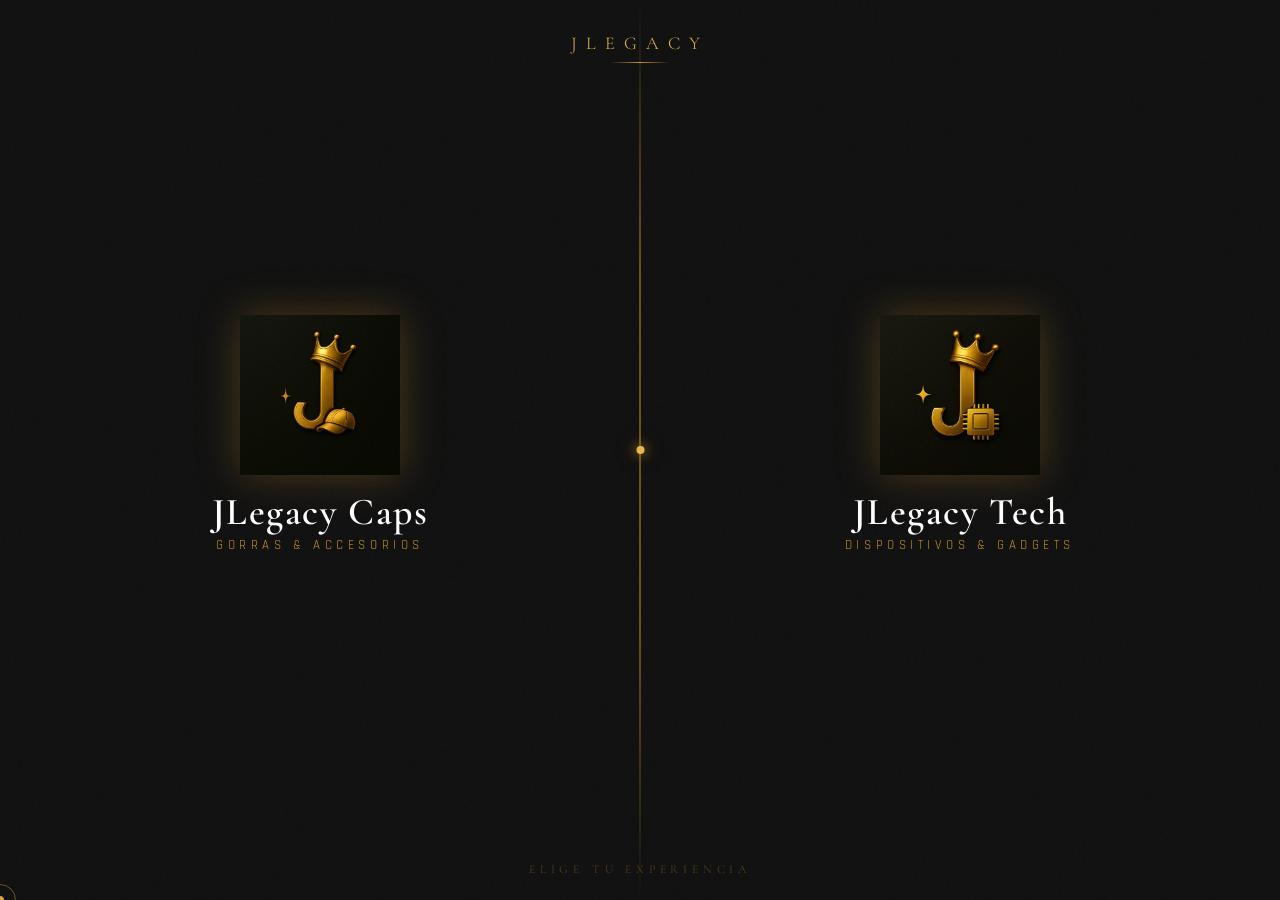
==== index.html @ b5ba267f "Add files via upload" ====
<!DOCTYPE html>
<html lang="es">
<head>
  <meta charset="UTF-8">
  <meta name="viewport" content="width=device-width, initial-scale=1.0">
  <title>JLegacy</title>
  <link rel="stylesheet" href="css/index.css">
</head>
<body>

  <div class="scene">

    <div class="corner corner-tl"></div>
    <div class="corner corner-tr"></div>
    <div class="corner corner-bl"></div>
    <div class="corner corner-br"></div>

    <div class="sparkle sp1"></div>
    <div class="sparkle sp2"></div>
    <div class="sparkle sp3"></div>
    <div class="sparkle sp4"></div>
    <div class="sparkle sp5"></div>

    <div class="brand-header">
      <div class="brand-name">JLegacy</div>
      <div class="brand-line"></div>
    </div>

    <div class="selector">

      <a class="store-btn caps-btn" href="caps.html">
        <div class="glow-layer"></div>
        <div class="btn-content">
          <div class="logo-wrap">
            <div class="logo-ring"></div>
            <img src="assets/logo-caps.png" alt="JLegacy Caps">
          </div>
          <div class="store-name">
            <div class="store-title">JLegacy Caps</div>
            <div class="store-subtitle">Gorras &amp; Accesorios</div>
          </div>
          <div class="enter-cta">Entrar</div>
        </div>
      </a>

      <div class="divider"></div>

      <a class="store-btn tech-btn" href="tech.html">
        <div class="glow-layer"></div>
        <div class="btn-content">
          <div class="logo-wrap">
            <div class="logo-ring"></div>
            <img src="assets/logo-tech.png" alt="JLegacy Tech">
          </div>
          <div class="store-name">
            <div class="store-title">JLegacy Tech</div>
            <div class="store-subtitle">Dispositivos &amp; Gadgets</div>
          </div>
          <div class="enter-cta">Entrar</div>
        </div>
      </a>

    </div>

    <div class="tagline">Elige tu experiencia</div>

  </div>

  <script src="js/index.js"></script>
</body>
</html>
---- css/index.css ----
@import url('https://fonts.googleapis.com/css2?family=Cormorant+Garamond:wght@300;400;600;700&family=Rajdhani:wght@300;400;500;600;700&display=swap');

*, *::before, *::after {
  box-sizing: border-box;
  margin: 0;
  padding: 0;
}

:root {
  --black:       #080808;
  --black2:      #111111;
  --gold-dark:   #8B6010;
  --gold:        #C9922A;
  --gold-mid:    #E8B84B;
  --gold-light:  #F5D070;
  --gold-shine:  #FFE566;
  --white:       #FFFFFF;
}

html, body {
  height: 100%;
  background: var(--black);
  color: var(--white);
  font-family: 'Rajdhani', sans-serif;
  overflow: hidden;
}

body::before {
  content: '';
  position: fixed;
  inset: 0;
  background-image: url("data:image/svg+xml,%3Csvg viewBox='0 0 256 256' xmlns='http://www.w3.org/2000/svg'%3E%3Cfilter id='noise'%3E%3CfeTurbulence type='fractalNoise' baseFrequency='0.9' numOctaves='4' stitchTiles='stitch'/%3E%3C/filter%3E%3Crect width='100%25' height='100%25' filter='url(%23noise)' opacity='0.04'/%3E%3C/svg%3E");
  pointer-events: none;
  z-index: 100;
  opacity: 0.4;
}


.scene {
  position: relative;
  width: 100vw;
  height: 100dvh;
  display: flex;
  flex-direction: column;
  align-items: center;
  justify-content: center;
  overflow: hidden;
}

.scene::after {
  content: '';
  position: absolute;
  top: 50%;
  left: 50%;
  transform: translate(-50%, -50%);
  width: 600px;
  height: 600px;
  background: radial-gradient(ellipse, rgba(201,146,42,0.08) 0%, transparent 70%);
  pointer-events: none;
  animation: pulse-ambient 4s ease-in-out infinite;
}

.brand-header {
  position: absolute;
  top: 32px;
  left: 50%;
  transform: translateX(-50%);
  text-align: center;
  z-index: 10;
  opacity: 0;
  animation: fadeDown 0.9s ease forwards 0.2s;
}

.brand-name {
  font-family: 'Cormorant Garamond', serif;
  font-size: clamp(13px, 3vw, 18px);
  font-weight: 300;
  letter-spacing: 0.5em;
  color: var(--gold-mid);
  text-transform: uppercase;
}

.brand-line {
  width: 60px;
  height: 1px;
  background: linear-gradient(90deg, transparent, var(--gold), transparent);
  margin: 8px auto 0;
}

.selector {
  display: flex;
  width: 100%;
  height: 100dvh;
  position: relative;
  z-index: 5;
}

.store-btn {
  flex: 1;
  position: relative;
  display: flex;
  flex-direction: column;
  align-items: center;
  justify-content: center;
  gap: 20px;
  cursor: pointer;
  overflow: hidden;
  border: none;
  background: transparent;
  padding: 0;
  transition: flex 0.6s cubic-bezier(0.4, 0, 0.2, 1);
  text-decoration: none;
  color: inherit;
}

.store-btn::before {
  content: '';
  position: absolute;
  inset: 0;
  background: var(--black2);
  transition: opacity 0.4s ease;
  opacity: 1;
}

.store-btn:hover { flex: 1.3; }
.store-btn:hover::before { opacity: 0; }

.store-btn .glow-layer {
  position: absolute;
  inset: 0;
  opacity: 0;
  transition: opacity 0.5s ease;
}

.caps-btn .glow-layer {
  background: radial-gradient(ellipse at 30% 50%, rgba(201,146,42,0.18) 0%, transparent 65%);
}

.tech-btn .glow-layer {
  background: radial-gradient(ellipse at 70% 50%, rgba(201,146,42,0.18) 0%, transparent 65%);
}

.store-btn:hover .glow-layer { opacity: 1; }

.divider {
  position: absolute;
  left: 50%;
  top: 0;
  bottom: 0;
  width: 1px;
  background: linear-gradient(180deg, transparent 0%, var(--gold) 30%, var(--gold) 70%, transparent 100%);
  z-index: 20;
  transform: translateX(-50%);
  opacity: 0;
  animation: fadeIn 1s ease forwards 0.8s;
}

.divider::after {
  content: '';
  position: absolute;
  top: 50%;
  left: 50%;
  transform: translate(-50%, -50%);
  width: 8px;
  height: 8px;
  background: var(--gold-mid);
  border-radius: 50%;
  box-shadow: 0 0 12px var(--gold), 0 0 24px rgba(201,146,42,0.4);
  animation: pulse-dot 2s ease-in-out infinite;
}

.btn-content {
  position: relative;
  z-index: 10;
  display: flex;
  flex-direction: column;
  align-items: center;
  gap: 18px;
  opacity: 0;
  animation: fadeUp 0.9s ease forwards;
}

.caps-btn .btn-content { animation-delay: 0.5s; }
.tech-btn .btn-content { animation-delay: 0.7s; }

.logo-wrap {
  width: clamp(100px, 20vw, 160px);
  height: clamp(100px, 20vw, 160px);
  position: relative;
  transition: transform 0.4s cubic-bezier(0.34, 1.56, 0.64, 1);
  filter: drop-shadow(0 0 20px rgba(201,146,42,0.3));
}

.store-btn:hover .logo-wrap {
  transform: scale(1.08) translateY(-4px);
  filter: drop-shadow(0 0 32px rgba(232,184,75,0.6)) drop-shadow(0 8px 24px rgba(0,0,0,0.6));
}

.logo-wrap img {
  width: 100%;
  height: 100%;
  object-fit: contain;
}

.logo-ring {
  position: absolute;
  inset: -12px;
  border-radius: 50%;
  border: 1px solid rgba(201,146,42,0.5);
  opacity: 0;
  transition: opacity 0.4s ease;
}

.store-btn:hover .logo-ring {
  opacity: 1;
  animation: spin-ring 3s linear infinite;
}

.store-title {
  font-family: 'Cormorant Garamond', serif;
  font-size: clamp(22px, 4.5vw, 38px);
  font-weight: 600;
  color: var(--white);
  letter-spacing: 0.04em;
  line-height: 1;
  text-align: center;
  transition: color 0.3s ease;
}

.store-btn:hover .store-title { color: var(--gold-light); }

.store-subtitle {
  font-family: 'Rajdhani', sans-serif;
  font-size: clamp(10px, 1.8vw, 13px);
  font-weight: 400;
  letter-spacing: 0.35em;
  color: var(--gold);
  text-transform: uppercase;
  margin-top: 6px;
  text-align: center;
  transition: letter-spacing 0.4s ease;
}

.store-btn:hover .store-subtitle { letter-spacing: 0.5em; }

.enter-cta {
  display: flex;
  align-items: center;
  gap: 8px;
  font-size: clamp(10px, 1.6vw, 12px);
  letter-spacing: 0.3em;
  color: var(--gold-dark);
  text-transform: uppercase;
  font-weight: 500;
  opacity: 0;
  transform: translateY(6px);
  transition: opacity 0.3s ease, transform 0.3s ease, color 0.3s ease;
}

.store-btn:hover .enter-cta {
  opacity: 1;
  transform: translateY(0);
  color: var(--gold-mid);
}

.enter-cta::before,
.enter-cta::after {
  content: '';
  display: block;
  width: 20px;
  height: 1px;
  background: var(--gold-mid);
}

.corner {
  position: absolute;
  width: 20px;
  height: 20px;
  opacity: 0;
  animation: fadeIn 1s ease forwards 1s;
}

.corner-tl { top: 20px; left: 20px;  border-top: 1px solid var(--gold); border-left: 1px solid var(--gold); }
.corner-tr { top: 20px; right: 20px; border-top: 1px solid var(--gold); border-right: 1px solid var(--gold); }
.corner-bl { bottom: 20px; left: 20px;  border-bottom: 1px solid var(--gold); border-left: 1px solid var(--gold); }
.corner-br { bottom: 20px; right: 20px; border-bottom: 1px solid var(--gold); border-right: 1px solid var(--gold); }

.sparkle {
  position: absolute;
  width: 4px;
  height: 4px;
  pointer-events: none;
}

.sparkle::before, .sparkle::after {
  content: '';
  position: absolute;
  background: var(--gold-light);
  border-radius: 2px;
}

.sparkle::before { width: 100%; height: 1px; top: 50%; left: 0; transform: translateY(-50%); }
.sparkle::after  { height: 100%; width: 1px; left: 50%; top: 0; transform: translateX(-50%); }

.sp1 { top: 22%; left: 18%; animation: twinkle 2.4s ease-in-out infinite 0.3s; }
.sp2 { top: 65%; left: 38%; animation: twinkle 3s ease-in-out infinite 1.1s; }
.sp3 { top: 30%; right: 22%; animation: twinkle 2.7s ease-in-out infinite 0.7s; }
.sp4 { top: 70%; right: 15%; animation: twinkle 2.1s ease-in-out infinite 1.8s; }
.sp5 { top: 45%; left: 8%;  animation: twinkle 3.3s ease-in-out infinite 0.1s; }

.tagline {
  position: absolute;
  bottom: 24px;
  left: 50%;
  transform: translateX(-50%);
  font-family: 'Cormorant Garamond', serif;
  font-size: clamp(10px, 1.5vw, 12px);
  font-weight: 300;
  letter-spacing: 0.4em;
  color: rgba(201,146,42,0.4);
  white-space: nowrap;
  text-transform: uppercase;
  z-index: 20;
  opacity: 0;
  animation: fadeIn 1.2s ease forwards 1.2s;
}

@keyframes fadeUp {
  from { opacity: 0; transform: translateY(28px); }
  to   { opacity: 1; transform: translateY(0); }
}

@keyframes fadeDown {
  from { opacity: 0; transform: translateX(-50%) translateY(-16px); }
  to   { opacity: 1; transform: translateX(-50%) translateY(0); }
}

@keyframes fadeIn {
  to { opacity: 1; }
}

@keyframes pulse-ambient {
  0%, 100% { opacity: 0.6; transform: translate(-50%, -50%) scale(1); }
  50%       { opacity: 1;   transform: translate(-50%, -50%) scale(1.08); }
}

@keyframes pulse-dot {
  0%, 100% { box-shadow: 0 0 8px var(--gold), 0 0 16px rgba(201,146,42,0.3); }
  50%       { box-shadow: 0 0 16px var(--gold-light), 0 0 32px rgba(232,184,75,0.5); }
}

@keyframes spin-ring {
  to { transform: rotate(360deg); }
}

@keyframes twinkle {
  0%, 100% { opacity: 0.2; transform: scale(0.8); }
  50%       { opacity: 1;   transform: scale(1.3); }
}

@media (max-width: 600px), (orientation: portrait) {
  .selector { flex-direction: column; }
  .store-btn:hover { flex: 1.2; }

  .caps-btn .glow-layer {
    background: radial-gradient(ellipse at 50% 60%, rgba(201,146,42,0.2) 0%, transparent 65%);
  }
  .tech-btn .glow-layer {
    background: radial-gradient(ellipse at 50% 40%, rgba(201,146,42,0.2) 0%, transparent 65%);
  }

  .divider {
    top: 50%; left: 0; right: 0; bottom: auto;
    width: 100%; height: 1px;
    background: linear-gradient(90deg, transparent 0%, var(--gold) 30%, var(--gold) 70%, transparent 100%);
  }

  .logo-wrap {
    width: clamp(80px, 22vw, 110px);
    height: clamp(80px, 22vw, 110px);
  }

  .corner-tl { top: 12px; left: 12px; }
  .corner-tr { top: 12px; right: 12px; }
  .corner-bl { bottom: 12px; left: 12px; }
  .corner-br { bottom: 12px; right: 12px; }

  .brand-header { top: 20px; }
  .tagline { bottom: 14px; letter-spacing: 0.25em; }
}
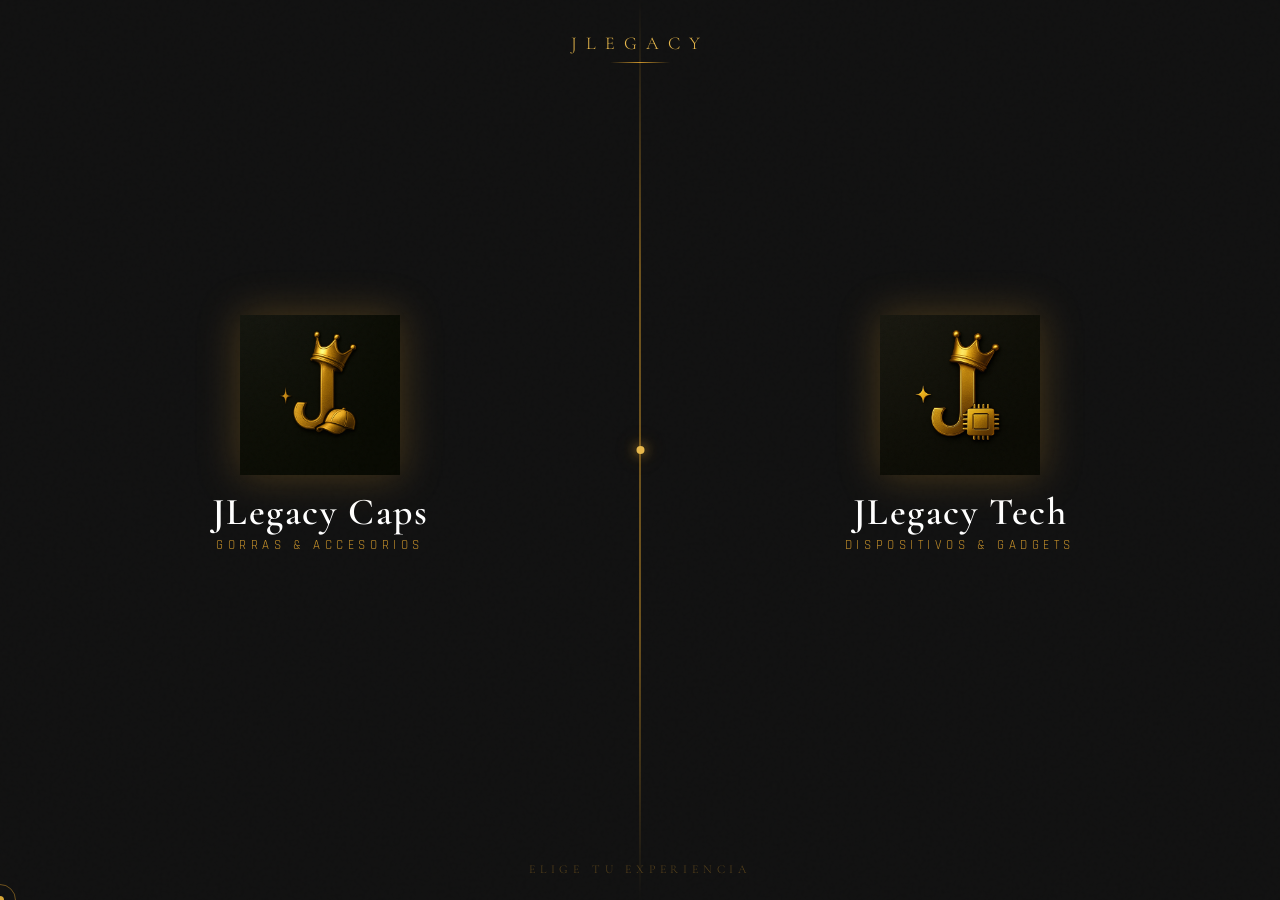
==== commit bcaf7221: "Update tech store button structure and overlay Replaced anchor tag with a div for the tech store but" ====
--- a/index.html
+++ b/index.html
@@ -45,20 +45,23 @@
 
       <div class="divider"></div>
 
-      <a class="store-btn tech-btn" href="tech.html">
-        <div class="glow-layer"></div>
-        <div class="btn-content">
-          <div class="logo-wrap">
-            <div class="logo-ring"></div>
-            <img src="assets/logo-tech.png" alt="JLegacy Tech">
-          </div>
-          <div class="store-name">
-            <div class="store-title">JLegacy Tech</div>
-            <div class="store-subtitle">Dispositivos &amp; Gadgets</div>
-          </div>
-          <div class="enter-cta">Entrar</div>
-        </div>
-      </a>
+      <div class="store-btn tech-btn">
+  <div class="glow-layer"></div>
+  <div class="btn-content">
+    <div class="logo-wrap">
+      <div class="logo-ring"></div>
+      <img src="assets/logo-tech.png" alt="JLegacy Tech">
+    </div>
+    <div class="store-name">
+      <div class="store-title">JLegacy Tech</div>
+      <div class="store-subtitle">Dispositivos &amp; Gadgets</div>
+    </div>
+    <div class="enter-cta">Entrar</div>
+  </div>
+  <div class="proximamente-overlay">
+    <div class="proximamente-text">¡Próximamente!</div>
+  </div>
+</div>
 
     </div>
 
@@ -68,4 +71,4 @@
 
   <script src="js/index.js"></script>
 </body>
-</html>+</html>
--- a/css/index.css
+++ b/css/index.css
@@ -387,4 +387,41 @@
 
   .brand-header { top: 20px; }
   .tagline { bottom: 14px; letter-spacing: 0.25em; }
-}+}
+
+.proximamente-overlay {
+  position: absolute;
+  inset: 0;
+  background: rgba(8,8,8,0.75);
+  display: flex;
+  align-items: center;
+  justify-content: center;
+  opacity: 0;
+  transition: opacity 0.3s ease;
+  backdrop-filter: blur(2px);
+  z-index: 20;
+}
+
+.tech-btn:hover .proximamente-overlay {
+  opacity: 1;
+}
+
+.proximamente-text {
+  font-family: 'Cormorant Garamond', serif;
+  font-size: clamp(24px, 5vw, 42px);
+  font-weight: 700;
+  color: var(--gold-light);
+  letter-spacing: 0.08em;
+  text-align: center;
+  filter: drop-shadow(0 0 20px rgba(232,184,75,0.6));
+  animation: pulse-text 2s ease-in-out infinite;
+}
+
+@keyframes pulse-text {
+  0%, 100% { opacity: 0.8; transform: scale(1); }
+  50% { opacity: 1; transform: scale(1.05); }
+}
+
+.tech-btn {
+  cursor: default;
+}
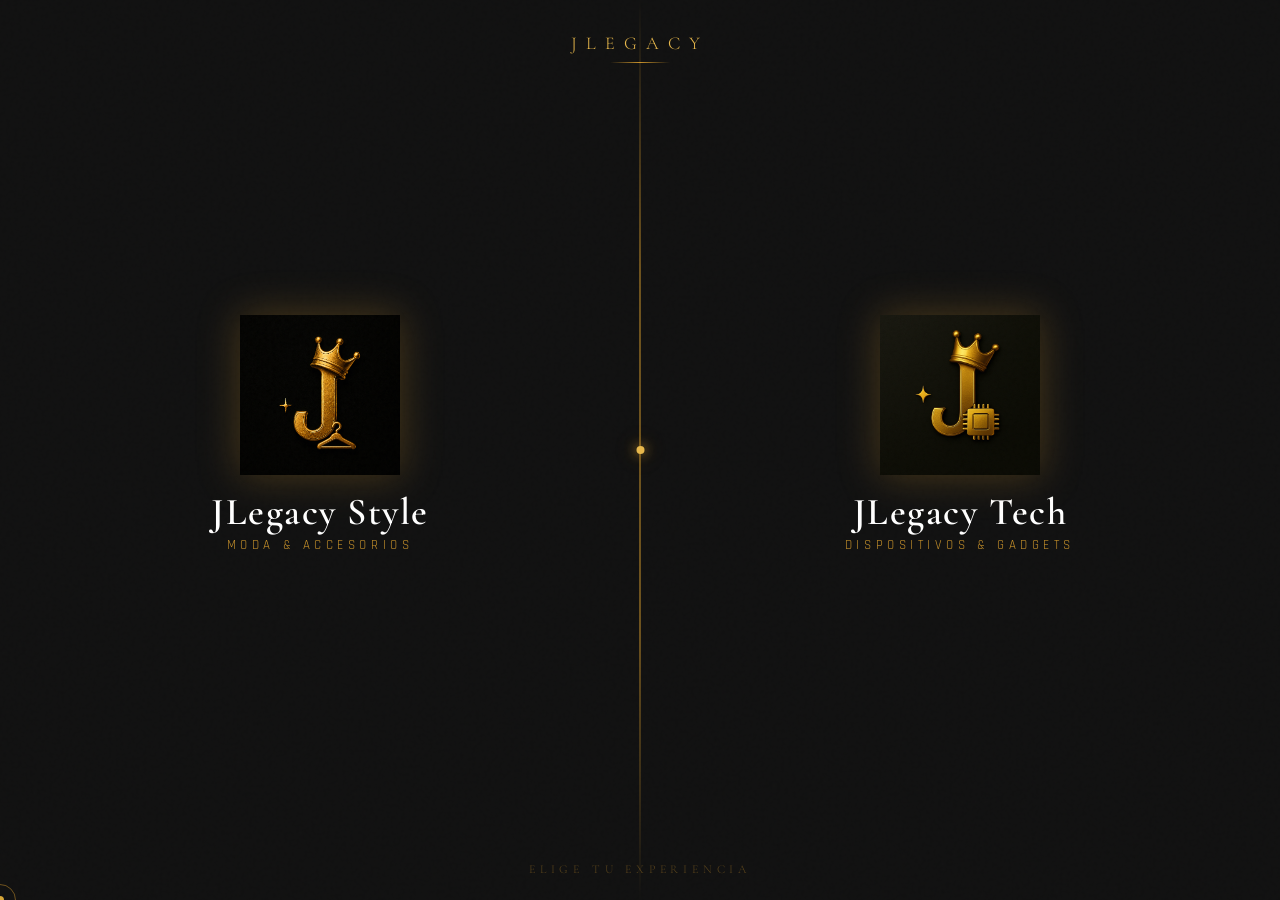
==== commit 29ed5bea: "Add files via upload" ====
--- a/index.html
+++ b/index.html
@@ -28,41 +28,41 @@
 
     <div class="selector">
 
-      <a class="store-btn caps-btn" href="caps.html">
+      <a class="store-btn style-btn" href="style.html">
         <div class="glow-layer"></div>
         <div class="btn-content">
           <div class="logo-wrap">
             <div class="logo-ring"></div>
-            <img src="assets/logo-caps.png" alt="JLegacy Caps">
+            <img src="assets/logo-style.png" alt="JLegacy Style">
           </div>
           <div class="store-name">
-            <div class="store-title">JLegacy Caps</div>
-            <div class="store-subtitle">Gorras &amp; Accesorios</div>
+            <div class="store-title">JLegacy Style</div>
+            <div class="store-subtitle">Moda &amp; Accesorios</div>
           </div>
           <div class="enter-cta">Entrar</div>
         </div>
       </a>
 
       <div class="divider"></div>
-
+      
       <div class="store-btn tech-btn">
-  <div class="glow-layer"></div>
-  <div class="btn-content">
-    <div class="logo-wrap">
-      <div class="logo-ring"></div>
-      <img src="assets/logo-tech.png" alt="JLegacy Tech">
-    </div>
-    <div class="store-name">
-      <div class="store-title">JLegacy Tech</div>
-      <div class="store-subtitle">Dispositivos &amp; Gadgets</div>
-    </div>
-    <div class="enter-cta">Entrar</div>
-  </div>
-  <div class="proximamente-overlay">
-    <div class="proximamente-text">¡Próximamente!</div>
-  </div>
-</div>
-
+        <div class="glow-layer"></div>
+        <div class="btn-content">
+          <div class="logo-wrap">
+            <div class="logo-ring"></div>
+            <img src="assets/logo-tech.png" alt="JLegacy Tech">
+          </div>
+          <div class="store-name">
+            <div class="store-title">JLegacy Tech</div>
+            <div class="store-subtitle">Dispositivos &amp; Gadgets</div>
+          </div>
+          <div class="enter-cta">Entrar</div>
+        </div>
+        <div class="proximamente-overlay">
+          <div class="proximamente-text">¡Próximamente!</div>
+        </div>
+      </div>
+    
     </div>
 
     <div class="tagline">Elige tu experiencia</div>
@@ -71,4 +71,4 @@
 
   <script src="js/index.js"></script>
 </body>
-</html>
+</html>
--- a/css/index.css
+++ b/css/index.css
@@ -132,7 +132,7 @@
   transition: opacity 0.5s ease;
 }
 
-.caps-btn .glow-layer {
+.style-btn .glow-layer {
   background: radial-gradient(ellipse at 30% 50%, rgba(201,146,42,0.18) 0%, transparent 65%);
 }
 
@@ -180,7 +180,7 @@
   animation: fadeUp 0.9s ease forwards;
 }
 
-.caps-btn .btn-content { animation-delay: 0.5s; }
+.style-btn .btn-content { animation-delay: 0.5s; }
 .tech-btn .btn-content { animation-delay: 0.7s; }
 
 .logo-wrap {
@@ -362,7 +362,7 @@
   .selector { flex-direction: column; }
   .store-btn:hover { flex: 1.2; }
 
-  .caps-btn .glow-layer {
+  .style-btn .glow-layer {
     background: radial-gradient(ellipse at 50% 60%, rgba(201,146,42,0.2) 0%, transparent 65%);
   }
   .tech-btn .glow-layer {
@@ -424,4 +424,4 @@
 
 .tech-btn {
   cursor: default;
-}
+}
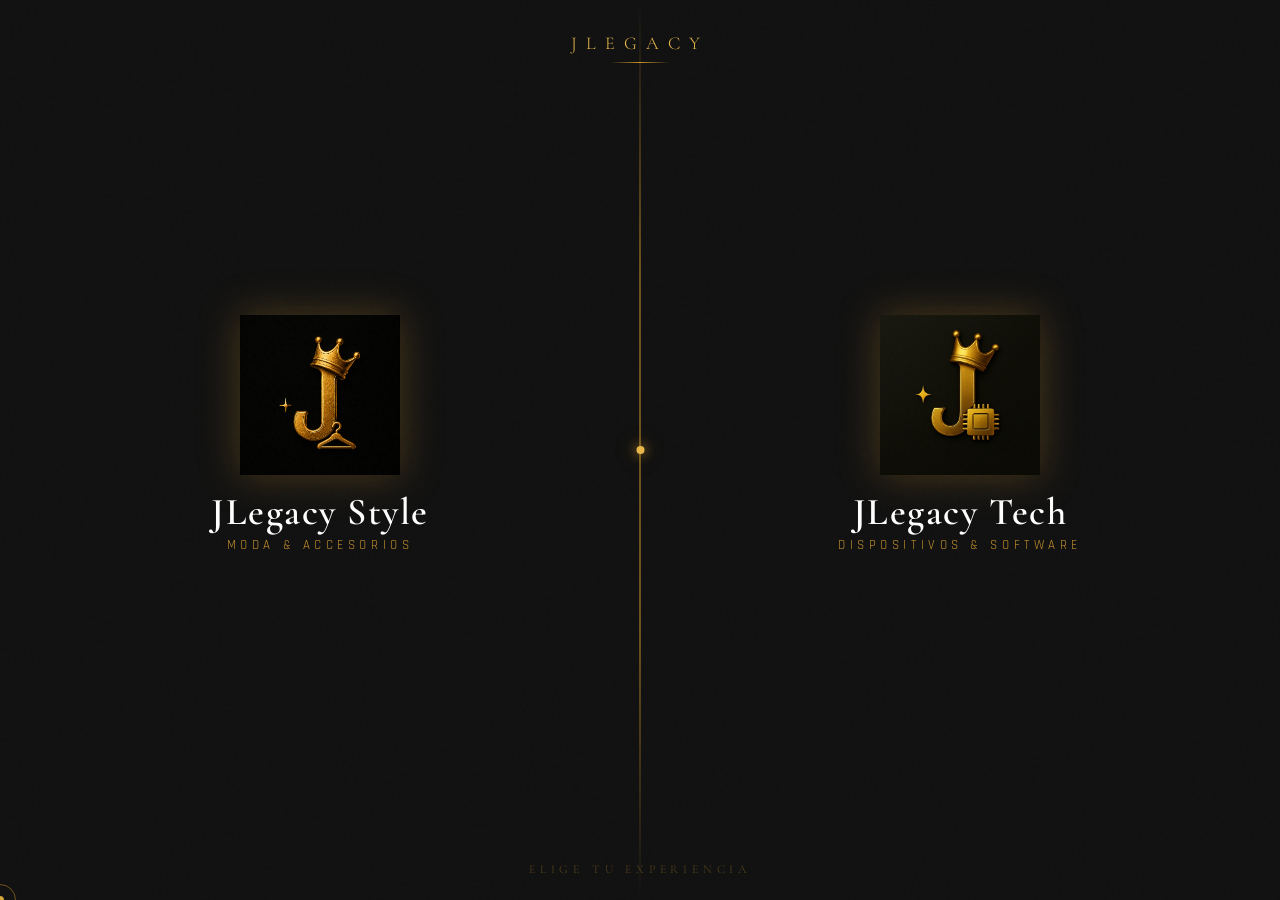
==== commit 85585d70: "Actualizar descripción Tech" ====
--- a/index.html
+++ b/index.html
@@ -54,7 +54,7 @@
           </div>
           <div class="store-name">
             <div class="store-title">JLegacy Tech</div>
-            <div class="store-subtitle">Dispositivos &amp; Gadgets</div>
+            <div class="store-subtitle">Dispositivos &amp; Software</div>
           </div>
           <div class="enter-cta">Entrar</div>
         </div>
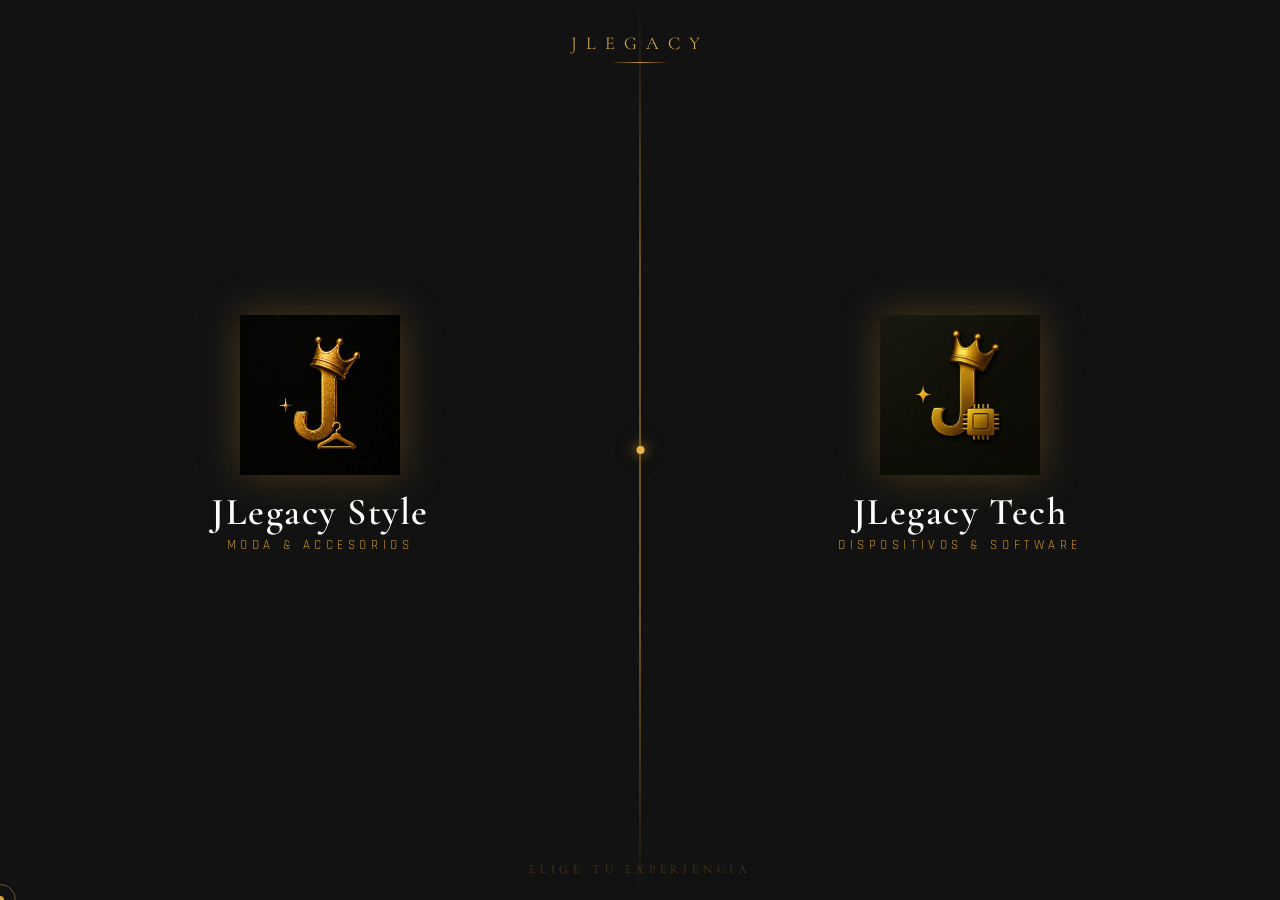
==== commit 5669ab22: "Actuaización apertura de Tech" ====
--- a/index.html
+++ b/index.html
@@ -7,27 +7,21 @@
   <link rel="stylesheet" href="css/index.css">
 </head>
 <body>
-
   <div class="scene">
-
     <div class="corner corner-tl"></div>
     <div class="corner corner-tr"></div>
     <div class="corner corner-bl"></div>
     <div class="corner corner-br"></div>
-
     <div class="sparkle sp1"></div>
     <div class="sparkle sp2"></div>
     <div class="sparkle sp3"></div>
     <div class="sparkle sp4"></div>
     <div class="sparkle sp5"></div>
-
     <div class="brand-header">
       <div class="brand-name">JLegacy</div>
       <div class="brand-line"></div>
     </div>
-
     <div class="selector">
-
       <a class="store-btn style-btn" href="style.html">
         <div class="glow-layer"></div>
         <div class="btn-content">
@@ -42,10 +36,9 @@
           <div class="enter-cta">Entrar</div>
         </div>
       </a>
+      <div class="divider"></div>
 
-      <div class="divider"></div>
-      
-      <div class="store-btn tech-btn">
+      <a class="store-btn tech-btn" href="tech.html">
         <div class="glow-layer"></div>
         <div class="btn-content">
           <div class="logo-wrap">
@@ -58,17 +51,11 @@
           </div>
           <div class="enter-cta">Entrar</div>
         </div>
-        <div class="proximamente-overlay">
-          <div class="proximamente-text">¡Próximamente!</div>
-        </div>
-      </div>
-    
+      </a>
+
     </div>
-
     <div class="tagline">Elige tu experiencia</div>
-
   </div>
-
   <script src="js/index.js"></script>
 </body>
 </html>
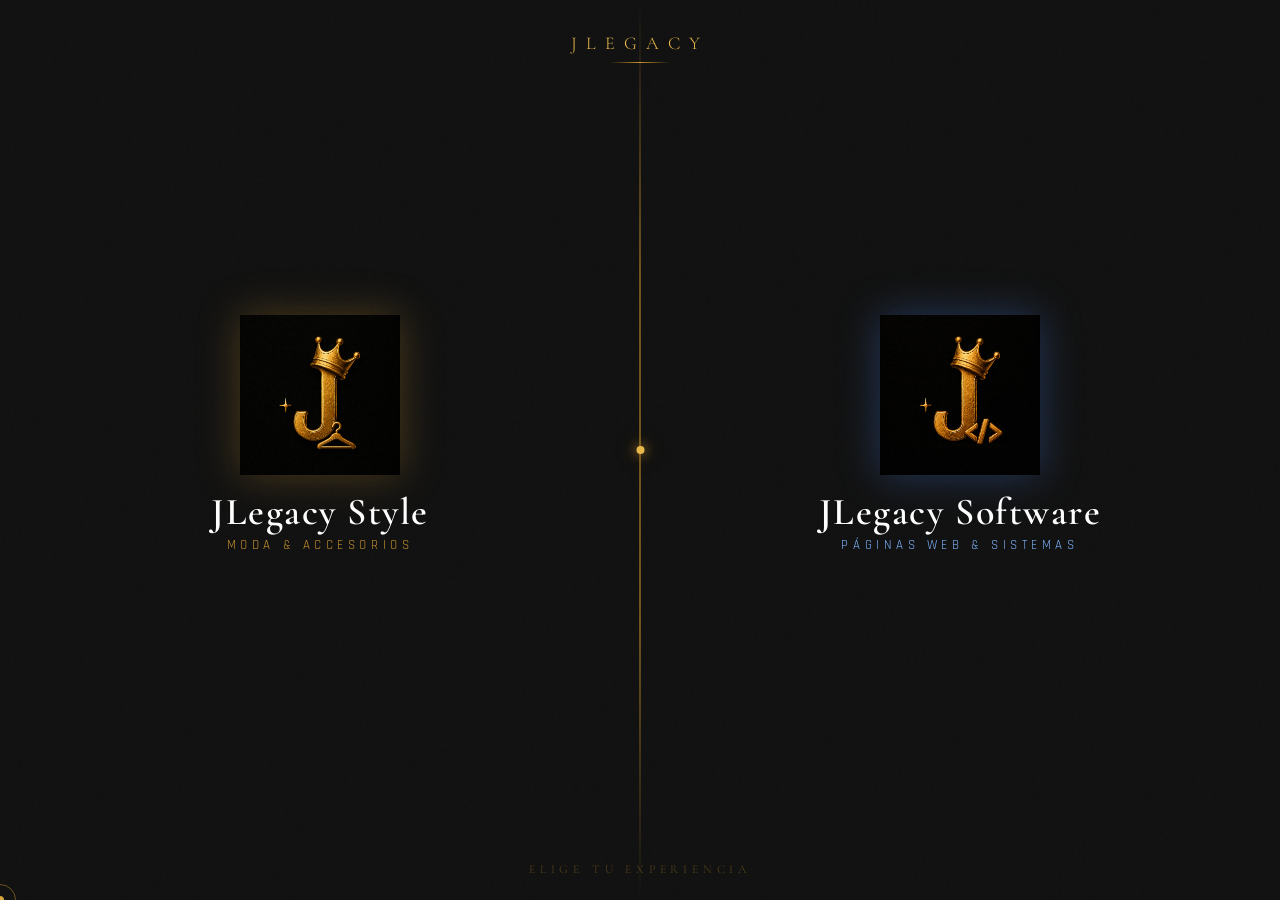
==== commit 601e2fbf: "Actualización de JLegacy" ====
--- a/index.html
+++ b/index.html
@@ -38,16 +38,16 @@
       </a>
       <div class="divider"></div>
 
-      <a class="store-btn tech-btn" href="tech.html">
+      <a class="store-btn software-btn" href="dev.html">
         <div class="glow-layer"></div>
         <div class="btn-content">
           <div class="logo-wrap">
             <div class="logo-ring"></div>
-            <img src="assets/logo-tech.png" alt="JLegacy Tech">
+            <img src="assets/logo-software.png" alt="JLegacy Software">
           </div>
           <div class="store-name">
-            <div class="store-title">JLegacy Tech</div>
-            <div class="store-subtitle">Dispositivos &amp; Software</div>
+            <div class="store-title">JLegacy Software</div>
+            <div class="store-subtitle">Páginas Web &amp; Sistemas</div>
           </div>
           <div class="enter-cta">Entrar</div>
         </div>
--- a/css/index.css
+++ b/css/index.css
@@ -1,10 +1,6 @@
 @import url('https://fonts.googleapis.com/css2?family=Cormorant+Garamond:wght@300;400;600;700&family=Rajdhani:wght@300;400;500;600;700&display=swap');
 
-*, *::before, *::after {
-  box-sizing: border-box;
-  margin: 0;
-  padding: 0;
-}
+*, *::before, *::after { box-sizing: border-box; margin: 0; padding: 0; }
 
 :root {
   --black:       #080808;
@@ -34,7 +30,6 @@
   z-index: 100;
   opacity: 0.4;
 }
-
 
 .scene {
   position: relative;
@@ -136,8 +131,8 @@
   background: radial-gradient(ellipse at 30% 50%, rgba(201,146,42,0.18) 0%, transparent 65%);
 }
 
-.tech-btn .glow-layer {
-  background: radial-gradient(ellipse at 70% 50%, rgba(201,146,42,0.18) 0%, transparent 65%);
+.software-btn .glow-layer {
+  background: radial-gradient(ellipse at 70% 50%, rgba(77,143,255,0.18) 0%, transparent 65%);
 }
 
 .store-btn:hover .glow-layer { opacity: 1; }
@@ -181,7 +176,7 @@
 }
 
 .style-btn .btn-content { animation-delay: 0.5s; }
-.tech-btn .btn-content { animation-delay: 0.7s; }
+.software-btn .btn-content { animation-delay: 0.7s; }
 
 .logo-wrap {
   width: clamp(100px, 20vw, 160px);
@@ -191,16 +186,18 @@
   filter: drop-shadow(0 0 20px rgba(201,146,42,0.3));
 }
 
+.software-btn .logo-wrap { filter: drop-shadow(0 0 20px rgba(77,143,255,0.3)); }
+
 .store-btn:hover .logo-wrap {
   transform: scale(1.08) translateY(-4px);
   filter: drop-shadow(0 0 32px rgba(232,184,75,0.6)) drop-shadow(0 8px 24px rgba(0,0,0,0.6));
 }
 
-.logo-wrap img {
-  width: 100%;
-  height: 100%;
-  object-fit: contain;
-}
+.software-btn:hover .logo-wrap {
+  filter: drop-shadow(0 0 32px rgba(77,143,255,0.6)) drop-shadow(0 8px 24px rgba(0,0,0,0.6));
+}
+
+.logo-wrap img { width: 100%; height: 100%; object-fit: contain; }
 
 .logo-ring {
   position: absolute;
@@ -210,6 +207,8 @@
   opacity: 0;
   transition: opacity 0.4s ease;
 }
+
+.software-btn .logo-ring { border-color: rgba(77,143,255,0.5); }
 
 .store-btn:hover .logo-ring {
   opacity: 1;
@@ -227,7 +226,8 @@
   transition: color 0.3s ease;
 }
 
-.store-btn:hover .store-title { color: var(--gold-light); }
+.style-btn:hover .store-title { color: var(--gold-light); }
+.software-btn:hover .store-title { color: #7db4ff; }
 
 .store-subtitle {
   font-family: 'Rajdhani', sans-serif;
@@ -241,6 +241,8 @@
   transition: letter-spacing 0.4s ease;
 }
 
+.software-btn .store-subtitle { color: #7db4ff; }
+
 .store-btn:hover .store-subtitle { letter-spacing: 0.5em; }
 
 .enter-cta {
@@ -263,13 +265,15 @@
   color: var(--gold-mid);
 }
 
+.software-btn:hover .enter-cta { color: #7db4ff; }
+
 .enter-cta::before,
 .enter-cta::after {
   content: '';
   display: block;
   width: 20px;
   height: 1px;
-  background: var(--gold-mid);
+  background: currentColor;
 }
 
 .corner {
@@ -285,12 +289,7 @@
 .corner-bl { bottom: 20px; left: 20px;  border-bottom: 1px solid var(--gold); border-left: 1px solid var(--gold); }
 .corner-br { bottom: 20px; right: 20px; border-bottom: 1px solid var(--gold); border-right: 1px solid var(--gold); }
 
-.sparkle {
-  position: absolute;
-  width: 4px;
-  height: 4px;
-  pointer-events: none;
-}
+.sparkle { position: absolute; width: 4px; height: 4px; pointer-events: none; }
 
 .sparkle::before, .sparkle::after {
   content: '';
@@ -325,37 +324,21 @@
   animation: fadeIn 1.2s ease forwards 1.2s;
 }
 
-@keyframes fadeUp {
-  from { opacity: 0; transform: translateY(28px); }
-  to   { opacity: 1; transform: translateY(0); }
-}
-
-@keyframes fadeDown {
-  from { opacity: 0; transform: translateX(-50%) translateY(-16px); }
-  to   { opacity: 1; transform: translateX(-50%) translateY(0); }
-}
-
-@keyframes fadeIn {
-  to { opacity: 1; }
-}
-
+@keyframes fadeUp   { from { opacity: 0; transform: translateY(28px); } to { opacity: 1; transform: translateY(0); } }
+@keyframes fadeDown { from { opacity: 0; transform: translateX(-50%) translateY(-16px); } to { opacity: 1; transform: translateX(-50%) translateY(0); } }
+@keyframes fadeIn   { to { opacity: 1; } }
 @keyframes pulse-ambient {
   0%, 100% { opacity: 0.6; transform: translate(-50%, -50%) scale(1); }
-  50%       { opacity: 1;   transform: translate(-50%, -50%) scale(1.08); }
-}
-
+  50%      { opacity: 1;   transform: translate(-50%, -50%) scale(1.08); }
+}
 @keyframes pulse-dot {
   0%, 100% { box-shadow: 0 0 8px var(--gold), 0 0 16px rgba(201,146,42,0.3); }
-  50%       { box-shadow: 0 0 16px var(--gold-light), 0 0 32px rgba(232,184,75,0.5); }
-}
-
-@keyframes spin-ring {
-  to { transform: rotate(360deg); }
-}
-
+  50%      { box-shadow: 0 0 16px var(--gold-light), 0 0 32px rgba(232,184,75,0.5); }
+}
+@keyframes spin-ring { to { transform: rotate(360deg); } }
 @keyframes twinkle {
   0%, 100% { opacity: 0.2; transform: scale(0.8); }
-  50%       { opacity: 1;   transform: scale(1.3); }
+  50%      { opacity: 1;   transform: scale(1.3); }
 }
 
 @media (max-width: 600px), (orientation: portrait) {
@@ -365,8 +348,8 @@
   .style-btn .glow-layer {
     background: radial-gradient(ellipse at 50% 60%, rgba(201,146,42,0.2) 0%, transparent 65%);
   }
-  .tech-btn .glow-layer {
-    background: radial-gradient(ellipse at 50% 40%, rgba(201,146,42,0.2) 0%, transparent 65%);
+  .software-btn .glow-layer {
+    background: radial-gradient(ellipse at 50% 40%, rgba(77,143,255,0.2) 0%, transparent 65%);
   }
 
   .divider {
@@ -387,41 +370,4 @@
 
   .brand-header { top: 20px; }
   .tagline { bottom: 14px; letter-spacing: 0.25em; }
-}
-
-.proximamente-overlay {
-  position: absolute;
-  inset: 0;
-  background: rgba(8,8,8,0.75);
-  display: flex;
-  align-items: center;
-  justify-content: center;
-  opacity: 0;
-  transition: opacity 0.3s ease;
-  backdrop-filter: blur(2px);
-  z-index: 20;
-}
-
-.tech-btn:hover .proximamente-overlay {
-  opacity: 1;
-}
-
-.proximamente-text {
-  font-family: 'Cormorant Garamond', serif;
-  font-size: clamp(24px, 5vw, 42px);
-  font-weight: 700;
-  color: var(--gold-light);
-  letter-spacing: 0.08em;
-  text-align: center;
-  filter: drop-shadow(0 0 20px rgba(232,184,75,0.6));
-  animation: pulse-text 2s ease-in-out infinite;
-}
-
-@keyframes pulse-text {
-  0%, 100% { opacity: 0.8; transform: scale(1); }
-  50% { opacity: 1; transform: scale(1.05); }
-}
-
-.tech-btn {
-  cursor: default;
-}+  }
